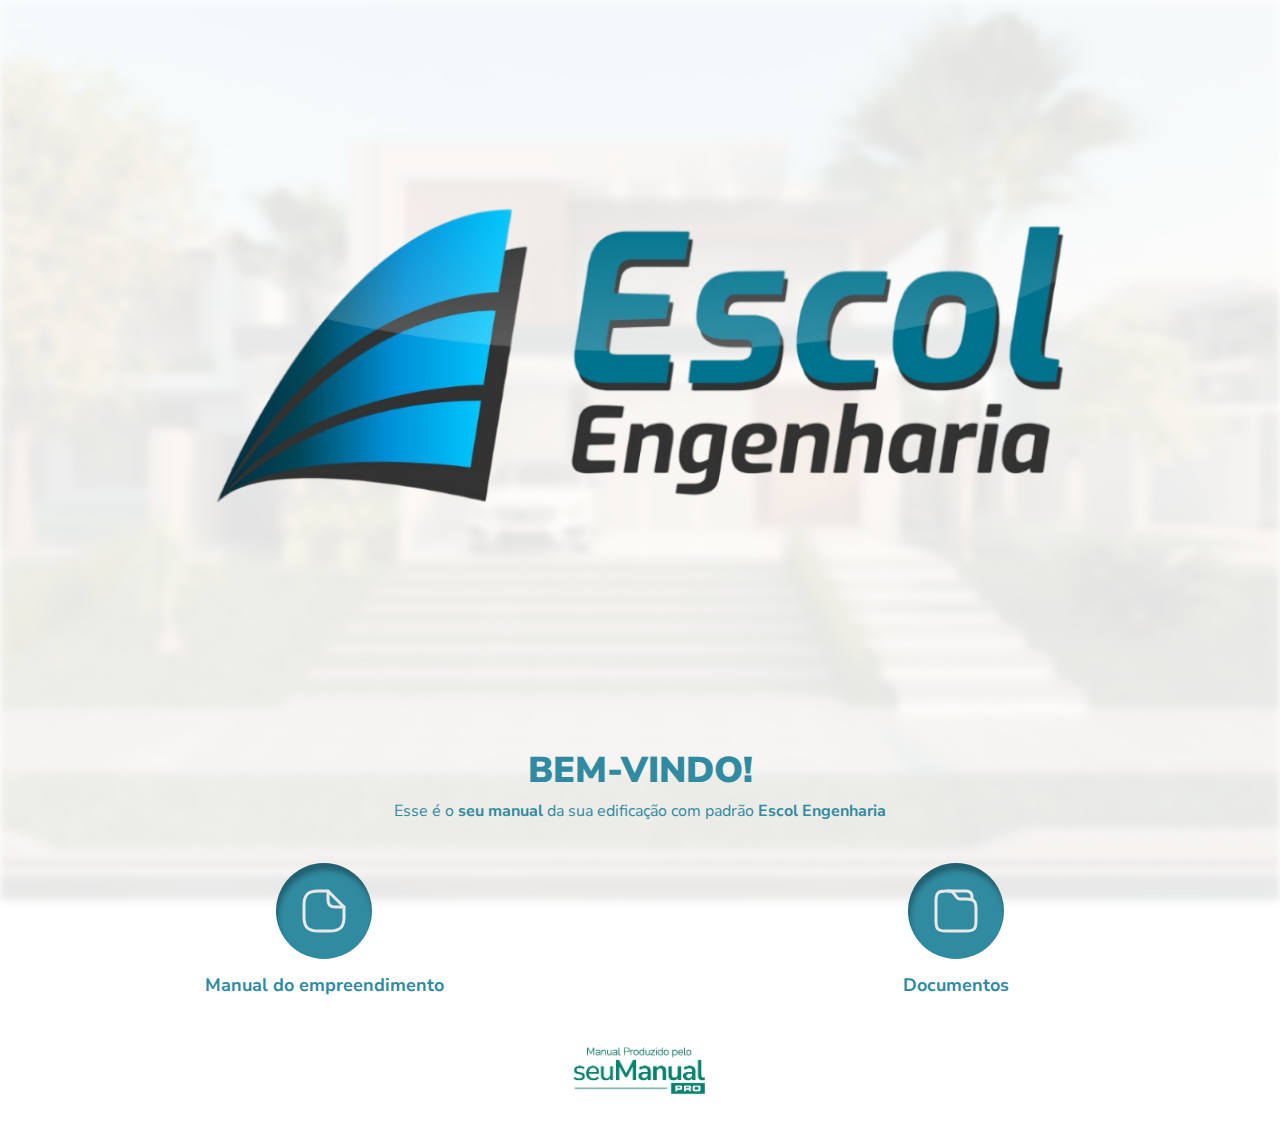
==== src/index.html @ a481ad8e "feat: initial commit" ====
<!doctype html>
<html lang="en">
  <head>
    <meta charset="UTF-8" />
    <meta name="viewport" content="width=device-width, initial-scale=1.0" />
    <title>Manual Escol</title>
    <link rel="apple-touch-icon" sizes="180x180" href="apple-touch-icon.png" />
    <link rel="icon" type="image/png" sizes="32x32" href="favicon-32x32.png" />
    <link rel="icon" type="image/png" sizes="16x16" href="favicon-16x16.png" />
    <link rel="manifest" href="site.webmanifest" />

    <link rel="preconnect" href="https://fonts.googleapis.com" />
    <link rel="preconnect" href="https://fonts.gstatic.com" crossorigin />
    <link
      href="https://fonts.googleapis.com/css2?family=Nunito+Sans:ital,opsz,wght@0,6..12,200..1000;1,6..12,200..1000&display=swap"
      rel="stylesheet"
    />

    <link rel="stylesheet" href="output.css" />
  </head>
  <body class="flex min-h-dvh flex-col justify-between text-primary">
    <img
      class="absolute -z-10 h-screen w-screen object-cover opacity-10 blur-sm"
      src="background.png"
    />
    <main class="flex flex-1 flex-col justify-center gap-10 px-2">
      <img class="mx-auto" src="header-logo.png" alt="Logo da construtora" />
      <section class="flex flex-col items-center gap-2">
        <h1 class="text-4xl font-black uppercase">Bem-vindo!</h1>
        <h2 class="px-2 text-center">
          Esse é o <span class="font-bold">seu manual</span> da sua edificação
          com padrão <span class="font-bold">Escol Engenharia</span>
        </h2>
      </section>
      <section class="grid grid-cols-2 text-lg">
        <a class="flex flex-col items-center gap-3" href="">
          <div
            class="flex size-24 items-center justify-center rounded-full bg-primary-contrast shadow-custom-inner"
          >
            <img class="h-1/2" src="document-linear-32px.svg" />
          </div>
          <h2 class="text-center font-bold">Manual do empreendimento</h2>
        </a>
        <a
          class="flex flex-col items-center gap-3"
          href="https://www.dropbox.com/scl/fo/mc4ix2rwir6qm6hi8d4rm/AH7rgQFebppJoivgPF1z1Ac?rlkey=uodqg0hdmxo829otatsedcugw&st=zo3d7ybx&dl=0"
        >
          <div
            class="flex size-24 items-center justify-center rounded-full bg-primary-contrast shadow-custom-inner"
          >
            <img class="h-1/2" src="folder2-linear-32px.svg" />
          </div>
          <h2 class="text-center font-bold">Documentos</h2>
        </a>
      </section>
    </main>
    <footer class="justify-self-end">
      <img
        class="mx-auto size-36 object-contain"
        src="seumanualpro-logo.png"
        alt="Logo do seuManualPro"
      />
    </footer>
  </body>
</html>
---- src/output.css ----
/*
! tailwindcss v3.4.4 | MIT License | https://tailwindcss.com
*/

/*
1. Prevent padding and border from affecting element width. (https://github.com/mozdevs/cssremedy/issues/4)
2. Allow adding a border to an element by just adding a border-width. (https://github.com/tailwindcss/tailwindcss/pull/116)
*/

*,
::before,
::after {
  box-sizing: border-box;
  /* 1 */
  border-width: 0;
  /* 2 */
  border-style: solid;
  /* 2 */
  border-color: #e5e7eb;
  /* 2 */
}

::before,
::after {
  --tw-content: '';
}

/*
1. Use a consistent sensible line-height in all browsers.
2. Prevent adjustments of font size after orientation changes in iOS.
3. Use a more readable tab size.
4. Use the user's configured `sans` font-family by default.
5. Use the user's configured `sans` font-feature-settings by default.
6. Use the user's configured `sans` font-variation-settings by default.
7. Disable tap highlights on iOS
*/

html,
:host {
  line-height: 1.5;
  /* 1 */
  -webkit-text-size-adjust: 100%;
  /* 2 */
  -moz-tab-size: 4;
  /* 3 */
  -o-tab-size: 4;
     tab-size: 4;
  /* 3 */
  font-family: "Nunito Sans", ui-sans-serif, system-ui, sans-serif, "Apple Color Emoji", "Segoe UI Emoji", "Segoe UI Symbol", "Noto Color Emoji";
  /* 4 */
  font-feature-settings: normal;
  /* 5 */
  font-variation-settings: normal;
  /* 6 */
  -webkit-tap-highlight-color: transparent;
  /* 7 */
}

/*
1. Remove the margin in all browsers.
2. Inherit line-height from `html` so users can set them as a class directly on the `html` element.
*/

body {
  margin: 0;
  /* 1 */
  line-height: inherit;
  /* 2 */
}

/*
1. Add the correct height in Firefox.
2. Correct the inheritance of border color in Firefox. (https://bugzilla.mozilla.org/show_bug.cgi?id=190655)
3. Ensure horizontal rules are visible by default.
*/

hr {
  height: 0;
  /* 1 */
  color: inherit;
  /* 2 */
  border-top-width: 1px;
  /* 3 */
}

/*
Add the correct text decoration in Chrome, Edge, and Safari.
*/

abbr:where([title]) {
  -webkit-text-decoration: underline dotted;
          text-decoration: underline dotted;
}

/*
Remove the default font size and weight for headings.
*/

h1,
h2,
h3,
h4,
h5,
h6 {
  font-size: inherit;
  font-weight: inherit;
}

/*
Reset links to optimize for opt-in styling instead of opt-out.
*/

a {
  color: inherit;
  text-decoration: inherit;
}

/*
Add the correct font weight in Edge and Safari.
*/

b,
strong {
  font-weight: bolder;
}

/*
1. Use the user's configured `mono` font-family by default.
2. Use the user's configured `mono` font-feature-settings by default.
3. Use the user's configured `mono` font-variation-settings by default.
4. Correct the odd `em` font sizing in all browsers.
*/

code,
kbd,
samp,
pre {
  font-family: ui-monospace, SFMono-Regular, Menlo, Monaco, Consolas, "Liberation Mono", "Courier New", monospace;
  /* 1 */
  font-feature-settings: normal;
  /* 2 */
  font-variation-settings: normal;
  /* 3 */
  font-size: 1em;
  /* 4 */
}

/*
Add the correct font size in all browsers.
*/

small {
  font-size: 80%;
}

/*
Prevent `sub` and `sup` elements from affecting the line height in all browsers.
*/

sub,
sup {
  font-size: 75%;
  line-height: 0;
  position: relative;
  vertical-align: baseline;
}

sub {
  bottom: -0.25em;
}

sup {
  top: -0.5em;
}

/*
1. Remove text indentation from table contents in Chrome and Safari. (https://bugs.chromium.org/p/chromium/issues/detail?id=999088, https://bugs.webkit.org/show_bug.cgi?id=201297)
2. Correct table border color inheritance in all Chrome and Safari. (https://bugs.chromium.org/p/chromium/issues/detail?id=935729, https://bugs.webkit.org/show_bug.cgi?id=195016)
3. Remove gaps between table borders by default.
*/

table {
  text-indent: 0;
  /* 1 */
  border-color: inherit;
  /* 2 */
  border-collapse: collapse;
  /* 3 */
}

/*
1. Change the font styles in all browsers.
2. Remove the margin in Firefox and Safari.
3. Remove default padding in all browsers.
*/

button,
input,
optgroup,
select,
textarea {
  font-family: inherit;
  /* 1 */
  font-feature-settings: inherit;
  /* 1 */
  font-variation-settings: inherit;
  /* 1 */
  font-size: 100%;
  /* 1 */
  font-weight: inherit;
  /* 1 */
  line-height: inherit;
  /* 1 */
  letter-spacing: inherit;
  /* 1 */
  color: inherit;
  /* 1 */
  margin: 0;
  /* 2 */
  padding: 0;
  /* 3 */
}

/*
Remove the inheritance of text transform in Edge and Firefox.
*/

button,
select {
  text-transform: none;
}

/*
1. Correct the inability to style clickable types in iOS and Safari.
2. Remove default button styles.
*/

button,
input:where([type='button']),
input:where([type='reset']),
input:where([type='submit']) {
  -webkit-appearance: button;
  /* 1 */
  background-color: transparent;
  /* 2 */
  background-image: none;
  /* 2 */
}

/*
Use the modern Firefox focus style for all focusable elements.
*/

:-moz-focusring {
  outline: auto;
}

/*
Remove the additional `:invalid` styles in Firefox. (https://github.com/mozilla/gecko-dev/blob/2f9eacd9d3d995c937b4251a5557d95d494c9be1/layout/style/res/forms.css#L728-L737)
*/

:-moz-ui-invalid {
  box-shadow: none;
}

/*
Add the correct vertical alignment in Chrome and Firefox.
*/

progress {
  vertical-align: baseline;
}

/*
Correct the cursor style of increment and decrement buttons in Safari.
*/

::-webkit-inner-spin-button,
::-webkit-outer-spin-button {
  height: auto;
}

/*
1. Correct the odd appearance in Chrome and Safari.
2. Correct the outline style in Safari.
*/

[type='search'] {
  -webkit-appearance: textfield;
  /* 1 */
  outline-offset: -2px;
  /* 2 */
}

/*
Remove the inner padding in Chrome and Safari on macOS.
*/

::-webkit-search-decoration {
  -webkit-appearance: none;
}

/*
1. Correct the inability to style clickable types in iOS and Safari.
2. Change font properties to `inherit` in Safari.
*/

::-webkit-file-upload-button {
  -webkit-appearance: button;
  /* 1 */
  font: inherit;
  /* 2 */
}

/*
Add the correct display in Chrome and Safari.
*/

summary {
  display: list-item;
}

/*
Removes the default spacing and border for appropriate elements.
*/

blockquote,
dl,
dd,
h1,
h2,
h3,
h4,
h5,
h6,
hr,
figure,
p,
pre {
  margin: 0;
}

fieldset {
  margin: 0;
  padding: 0;
}

legend {
  padding: 0;
}

ol,
ul,
menu {
  list-style: none;
  margin: 0;
  padding: 0;
}

/*
Reset default styling for dialogs.
*/

dialog {
  padding: 0;
}

/*
Prevent resizing textareas horizontally by default.
*/

textarea {
  resize: vertical;
}

/*
1. Reset the default placeholder opacity in Firefox. (https://github.com/tailwindlabs/tailwindcss/issues/3300)
2. Set the default placeholder color to the user's configured gray 400 color.
*/

input::-moz-placeholder, textarea::-moz-placeholder {
  opacity: 1;
  /* 1 */
  color: #9ca3af;
  /* 2 */
}

input::placeholder,
textarea::placeholder {
  opacity: 1;
  /* 1 */
  color: #9ca3af;
  /* 2 */
}

/*
Set the default cursor for buttons.
*/

button,
[role="button"] {
  cursor: pointer;
}

/*
Make sure disabled buttons don't get the pointer cursor.
*/

:disabled {
  cursor: default;
}

/*
1. Make replaced elements `display: block` by default. (https://github.com/mozdevs/cssremedy/issues/14)
2. Add `vertical-align: middle` to align replaced elements more sensibly by default. (https://github.com/jensimmons/cssremedy/issues/14#issuecomment-634934210)
   This can trigger a poorly considered lint error in some tools but is included by design.
*/

img,
svg,
video,
canvas,
audio,
iframe,
embed,
object {
  display: block;
  /* 1 */
  vertical-align: middle;
  /* 2 */
}

/*
Constrain images and videos to the parent width and preserve their intrinsic aspect ratio. (https://github.com/mozdevs/cssremedy/issues/14)
*/

img,
video {
  max-width: 100%;
  height: auto;
}

/* Make elements with the HTML hidden attribute stay hidden by default */

[hidden] {
  display: none;
}

* {
  box-sizing: border-box;
}

*, ::before, ::after {
  --tw-border-spacing-x: 0;
  --tw-border-spacing-y: 0;
  --tw-translate-x: 0;
  --tw-translate-y: 0;
  --tw-rotate: 0;
  --tw-skew-x: 0;
  --tw-skew-y: 0;
  --tw-scale-x: 1;
  --tw-scale-y: 1;
  --tw-pan-x:  ;
  --tw-pan-y:  ;
  --tw-pinch-zoom:  ;
  --tw-scroll-snap-strictness: proximity;
  --tw-gradient-from-position:  ;
  --tw-gradient-via-position:  ;
  --tw-gradient-to-position:  ;
  --tw-ordinal:  ;
  --tw-slashed-zero:  ;
  --tw-numeric-figure:  ;
  --tw-numeric-spacing:  ;
  --tw-numeric-fraction:  ;
  --tw-ring-inset:  ;
  --tw-ring-offset-width: 0px;
  --tw-ring-offset-color: #fff;
  --tw-ring-color: rgb(59 130 246 / 0.5);
  --tw-ring-offset-shadow: 0 0 #0000;
  --tw-ring-shadow: 0 0 #0000;
  --tw-shadow: 0 0 #0000;
  --tw-shadow-colored: 0 0 #0000;
  --tw-blur:  ;
  --tw-brightness:  ;
  --tw-contrast:  ;
  --tw-grayscale:  ;
  --tw-hue-rotate:  ;
  --tw-invert:  ;
  --tw-saturate:  ;
  --tw-sepia:  ;
  --tw-drop-shadow:  ;
  --tw-backdrop-blur:  ;
  --tw-backdrop-brightness:  ;
  --tw-backdrop-contrast:  ;
  --tw-backdrop-grayscale:  ;
  --tw-backdrop-hue-rotate:  ;
  --tw-backdrop-invert:  ;
  --tw-backdrop-opacity:  ;
  --tw-backdrop-saturate:  ;
  --tw-backdrop-sepia:  ;
  --tw-contain-size:  ;
  --tw-contain-layout:  ;
  --tw-contain-paint:  ;
  --tw-contain-style:  ;
}

::backdrop {
  --tw-border-spacing-x: 0;
  --tw-border-spacing-y: 0;
  --tw-translate-x: 0;
  --tw-translate-y: 0;
  --tw-rotate: 0;
  --tw-skew-x: 0;
  --tw-skew-y: 0;
  --tw-scale-x: 1;
  --tw-scale-y: 1;
  --tw-pan-x:  ;
  --tw-pan-y:  ;
  --tw-pinch-zoom:  ;
  --tw-scroll-snap-strictness: proximity;
  --tw-gradient-from-position:  ;
  --tw-gradient-via-position:  ;
  --tw-gradient-to-position:  ;
  --tw-ordinal:  ;
  --tw-slashed-zero:  ;
  --tw-numeric-figure:  ;
  --tw-numeric-spacing:  ;
  --tw-numeric-fraction:  ;
  --tw-ring-inset:  ;
  --tw-ring-offset-width: 0px;
  --tw-ring-offset-color: #fff;
  --tw-ring-color: rgb(59 130 246 / 0.5);
  --tw-ring-offset-shadow: 0 0 #0000;
  --tw-ring-shadow: 0 0 #0000;
  --tw-shadow: 0 0 #0000;
  --tw-shadow-colored: 0 0 #0000;
  --tw-blur:  ;
  --tw-brightness:  ;
  --tw-contrast:  ;
  --tw-grayscale:  ;
  --tw-hue-rotate:  ;
  --tw-invert:  ;
  --tw-saturate:  ;
  --tw-sepia:  ;
  --tw-drop-shadow:  ;
  --tw-backdrop-blur:  ;
  --tw-backdrop-brightness:  ;
  --tw-backdrop-contrast:  ;
  --tw-backdrop-grayscale:  ;
  --tw-backdrop-hue-rotate:  ;
  --tw-backdrop-invert:  ;
  --tw-backdrop-opacity:  ;
  --tw-backdrop-saturate:  ;
  --tw-backdrop-sepia:  ;
  --tw-contain-size:  ;
  --tw-contain-layout:  ;
  --tw-contain-paint:  ;
  --tw-contain-style:  ;
}

.absolute {
  position: absolute;
}

.-z-10 {
  z-index: -10;
}

.mx-auto {
  margin-left: auto;
  margin-right: auto;
}

.flex {
  display: flex;
}

.grid {
  display: grid;
}

.size-24 {
  width: 6rem;
  height: 6rem;
}

.size-36 {
  width: 9rem;
  height: 9rem;
}

.h-1\/2 {
  height: 50%;
}

.h-screen {
  height: 100vh;
}

.min-h-dvh {
  min-height: 100dvh;
}

.w-screen {
  width: 100vw;
}

.flex-1 {
  flex: 1 1 0%;
}

.grid-cols-2 {
  grid-template-columns: repeat(2, minmax(0, 1fr));
}

.flex-col {
  flex-direction: column;
}

.items-center {
  align-items: center;
}

.justify-center {
  justify-content: center;
}

.justify-between {
  justify-content: space-between;
}

.gap-10 {
  gap: 2.5rem;
}

.gap-2 {
  gap: 0.5rem;
}

.gap-3 {
  gap: 0.75rem;
}

.justify-self-end {
  justify-self: end;
}

.rounded-full {
  border-radius: 9999px;
}

.bg-primary-contrast {
  --tw-bg-opacity: 1;
  background-color: rgb(48 138 160 / var(--tw-bg-opacity));
}

.object-contain {
  -o-object-fit: contain;
     object-fit: contain;
}

.object-cover {
  -o-object-fit: cover;
     object-fit: cover;
}

.px-2 {
  padding-left: 0.5rem;
  padding-right: 0.5rem;
}

.text-center {
  text-align: center;
}

.text-4xl {
  font-size: 2.25rem;
  line-height: 2.5rem;
}

.text-lg {
  font-size: 1.125rem;
  line-height: 1.75rem;
}

.font-black {
  font-weight: 900;
}

.font-bold {
  font-weight: 700;
}

.uppercase {
  text-transform: uppercase;
}

.text-primary {
  --tw-text-opacity: 1;
  color: rgb(48 138 160 / var(--tw-text-opacity));
}

.opacity-10 {
  opacity: 0.1;
}

.shadow-custom-inner {
  --tw-shadow: inset 2px 7px 5px rgba(0, 0, 0, 0.3);
  --tw-shadow-colored: inset 2px 7px 5px var(--tw-shadow-color);
  box-shadow: var(--tw-ring-offset-shadow, 0 0 #0000), var(--tw-ring-shadow, 0 0 #0000), var(--tw-shadow);
}

.blur-sm {
  --tw-blur: blur(4px);
  filter: var(--tw-blur) var(--tw-brightness) var(--tw-contrast) var(--tw-grayscale) var(--tw-hue-rotate) var(--tw-invert) var(--tw-saturate) var(--tw-sepia) var(--tw-drop-shadow);
}

/* body { */

/*   font-family: Arial, sans-serif; */

/* } */

/**/

/* .main-heading { */

/*   color: #333; */

/*   text-align: center; */

/* } */

/**/

/* .main-text { */

/*   line-height: 1.5; */

/* } */

/**/

/* .footer-text { */

/*   font-size: 0.8em; */

/*   color: #666; */

/*   text-align: center; */

/* } */
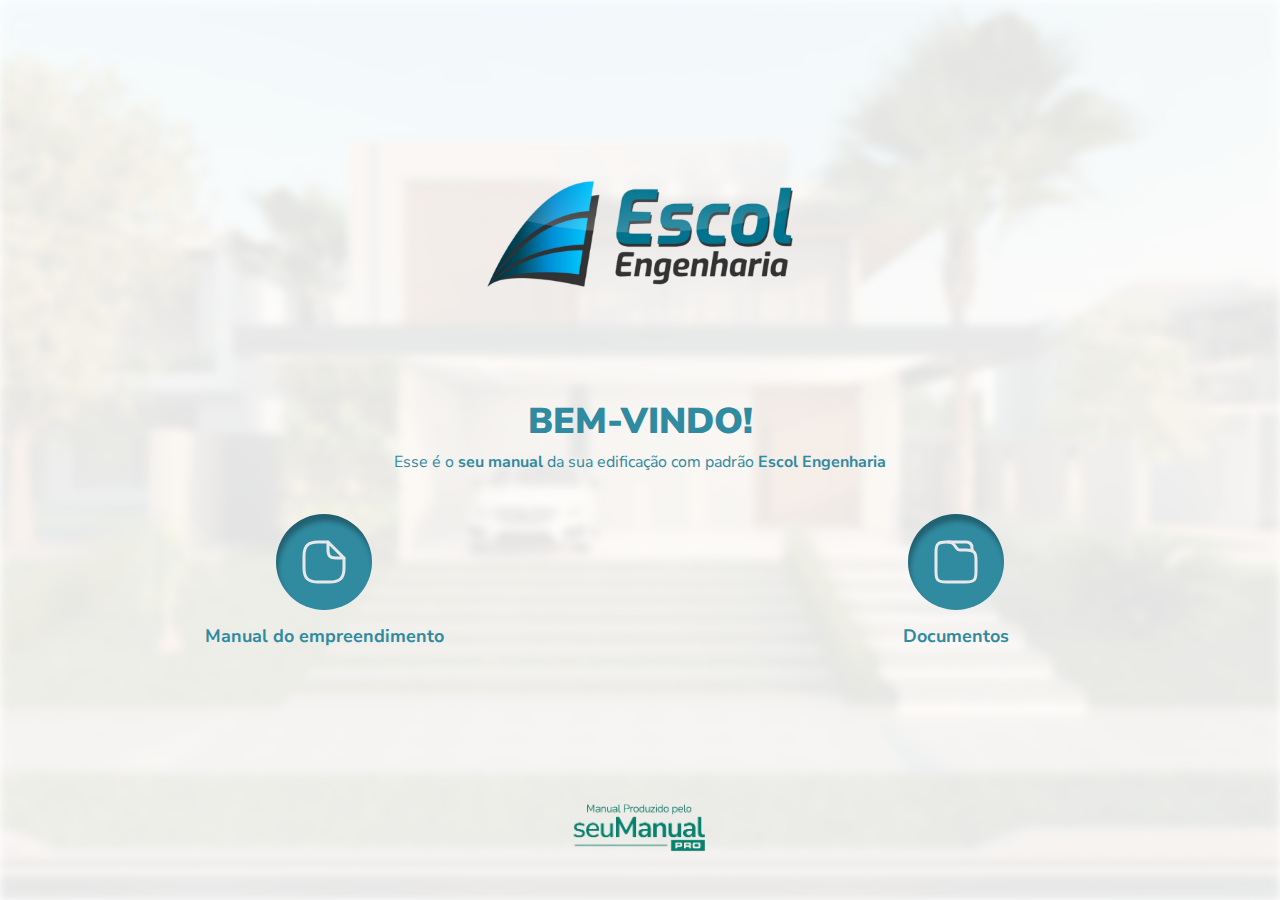
==== commit 951690b5: "feat: resize logo" ====
--- a/src/index.html
+++ b/src/index.html
@@ -24,7 +24,11 @@
       src="background.png"
     />
     <main class="flex flex-1 flex-col justify-center gap-10 px-2">
-      <img class="mx-auto" src="header-logo.png" alt="Logo da construtora" />
+      <img
+        class="mx-auto h-64 object-cover"
+        src="header-logo.png"
+        alt="Logo da construtora"
+      />
       <section class="flex flex-col items-center gap-2">
         <h1 class="text-4xl font-black uppercase">Bem-vindo!</h1>
         <h2 class="px-2 text-center">
@@ -33,7 +37,10 @@
         </h2>
       </section>
       <section class="grid grid-cols-2 text-lg">
-        <a class="flex flex-col items-center gap-3" href="">
+        <a
+          class="flex flex-col items-center gap-3"
+          href="https://www.dropbox.com/scl/fi/i00y9c1qdw896ao1v872d/SMP-SER-06-01-ENG-MAN-PRO.pdf?rlkey=yhl34vv56n0v0d8ts1z3dnq01&st=ci4x2cfd&dl=0"
+        >
           <div
             class="flex size-24 items-center justify-center rounded-full bg-primary-contrast shadow-custom-inner"
           >
--- a/src/output.css
+++ b/src/output.css
@@ -597,6 +597,10 @@
   height: 100vh;
 }
 
+.h-64 {
+  height: 16rem;
+}
+
 .min-h-dvh {
   min-height: 100dvh;
 }
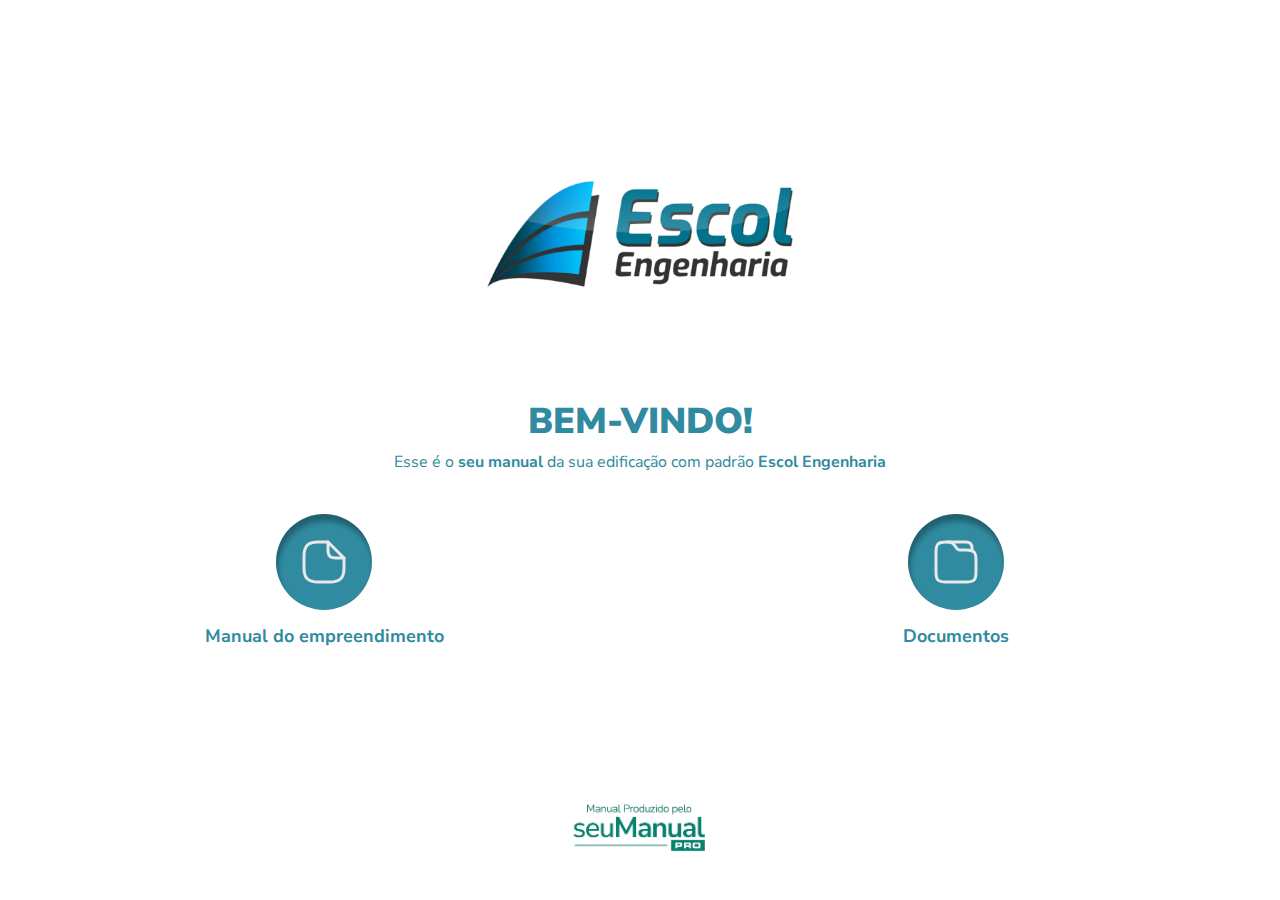
==== commit c2639715: "feat: remove background" ====
--- a/src/index.html
+++ b/src/index.html
@@ -19,10 +19,6 @@
     <link rel="stylesheet" href="output.css" />
   </head>
   <body class="flex min-h-dvh flex-col justify-between text-primary">
-    <img
-      class="absolute -z-10 h-screen w-screen object-cover opacity-10 blur-sm"
-      src="background.png"
-    />
     <main class="flex flex-1 flex-col justify-center gap-10 px-2">
       <img
         class="mx-auto h-64 object-cover"
